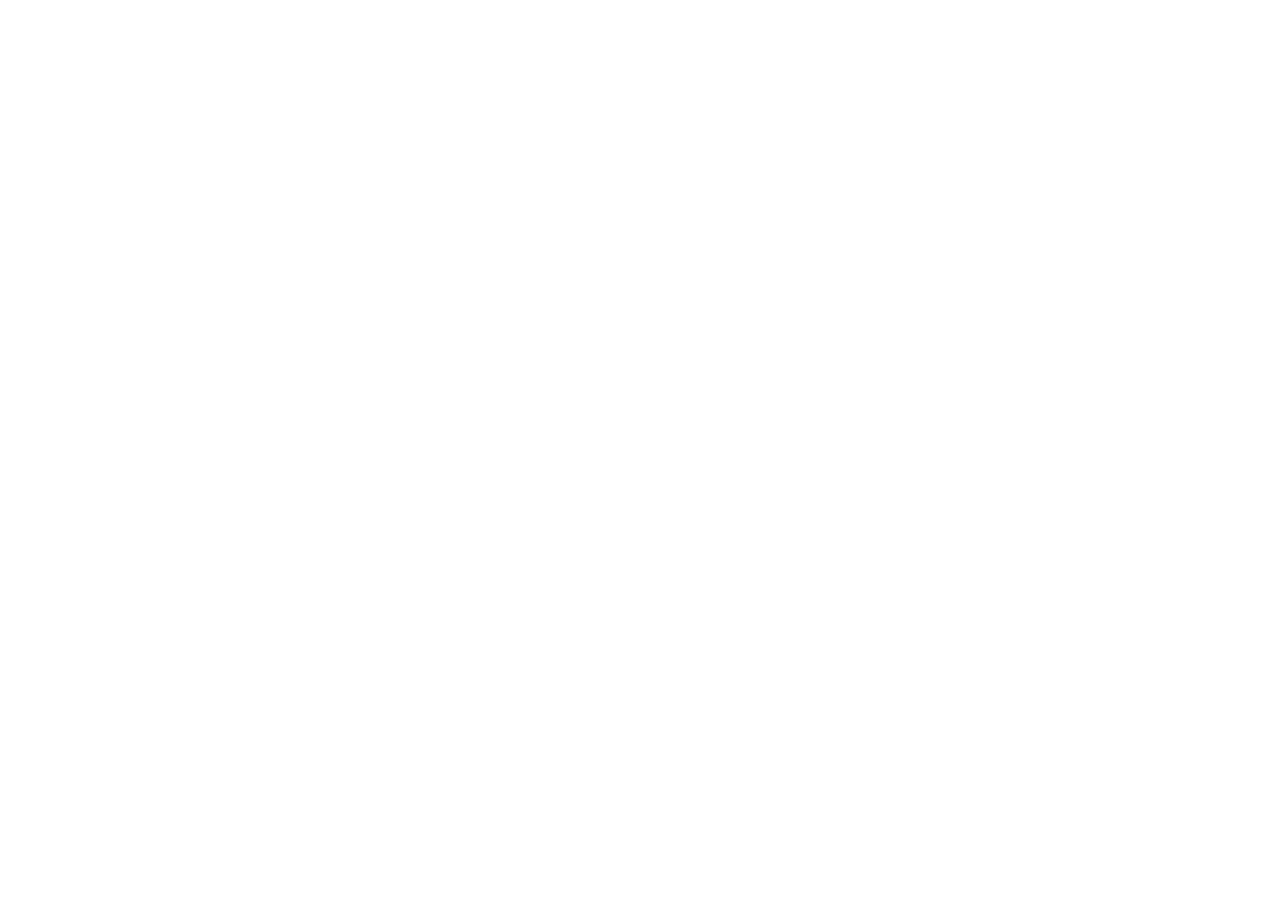
==== page2.html @ f32ee630 "u2d10Progetto end-home" ====
<!DOCTYPE html>
<html lang="en">
<head>
    <meta charset="UTF-8">
    <meta name="viewport" content="width=device-width, initial-scale=1.0">
    <title>Document</title>
    <link href="https://cdn.jsdelivr.net/npm/bootstrap@5.3.3/dist/css/bootstrap.min.css" rel="stylesheet"
    integrity="sha384-QWTKZyjpPEjISv5WaRU9OFeRpok6YctnYmDr5pNlyT2bRjXh0JMhjY6hW+ALEwIH" crossorigin="anonymous">

</head>
<body>
    
</body>
</html>
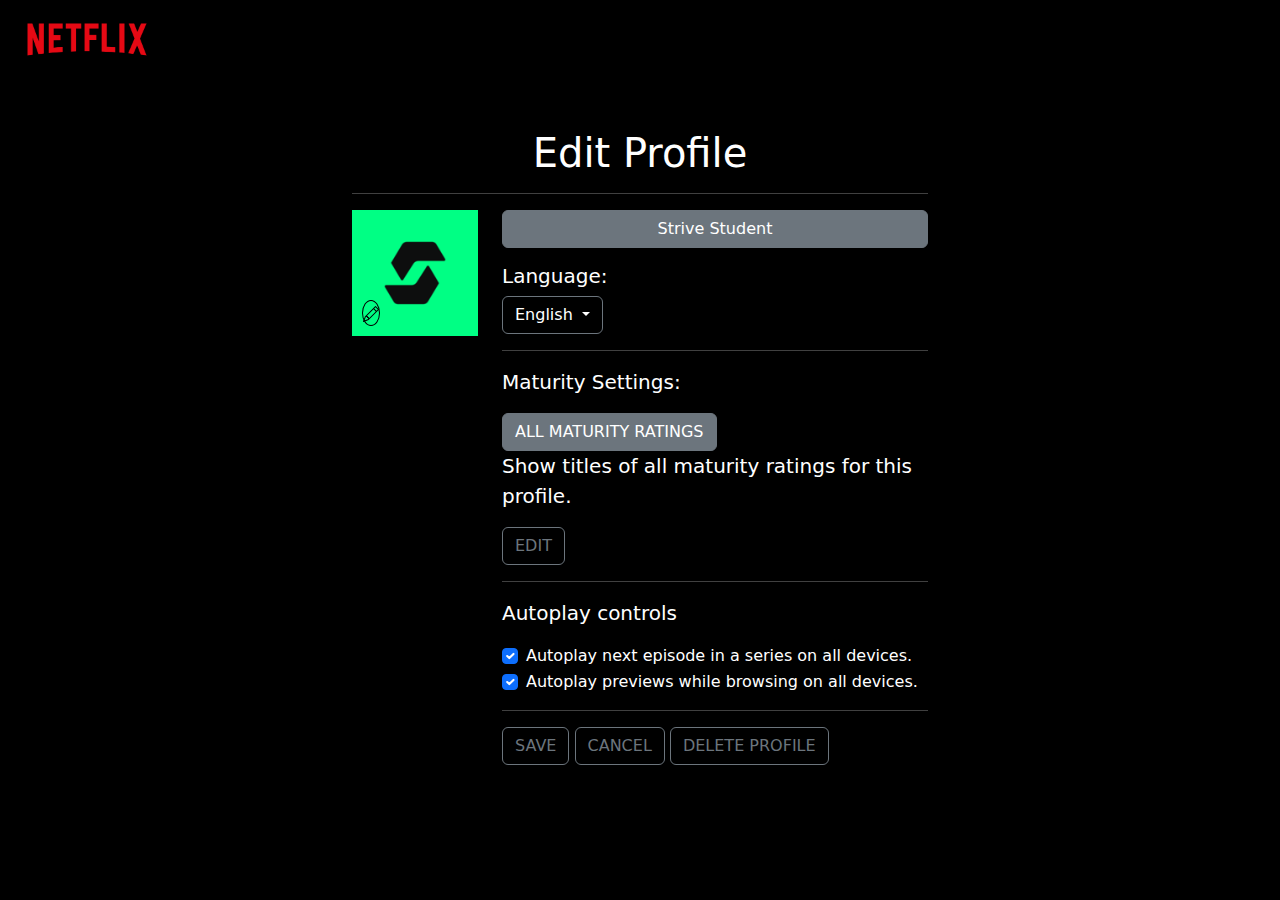
==== commit a0810833: "u2d10 pagine collegate" ====
--- a/page2.html
+++ b/page2.html
@@ -1,14 +1,155 @@
 <!DOCTYPE html>
 <html lang="en">
-<head>
-    <meta charset="UTF-8">
-    <meta name="viewport" content="width=device-width, initial-scale=1.0">
-    <title>Document</title>
-    <link href="https://cdn.jsdelivr.net/npm/bootstrap@5.3.3/dist/css/bootstrap.min.css" rel="stylesheet"
-    integrity="sha384-QWTKZyjpPEjISv5WaRU9OFeRpok6YctnYmDr5pNlyT2bRjXh0JMhjY6hW+ALEwIH" crossorigin="anonymous">
+  <head>
+    <meta charset="UTF-8" />
+    <meta name="viewport" content="width=device-width, initial-scale=1.0" />
+    <title>Settings</title>
+    <link
+      href="https://cdn.jsdelivr.net/npm/bootstrap@5.3.3/dist/css/bootstrap.min.css"
+      rel="stylesheet"
+      integrity="sha384-QWTKZyjpPEjISv5WaRU9OFeRpok6YctnYmDr5pNlyT2bRjXh0JMhjY6hW+ALEwIH"
+      crossorigin="anonymous"
+    />
+  </head>
+  <style>
+    .container {
+      max-width: 600px;
+      margin-top: 50px;
+    }
 
-</head>
-<body>
-    
-</body>
-</html>+    .profile-image {
+      position: relative;
+    }
+    .overlay-icon {
+      position: absolute;
+      bottom: 10px;
+      left: 10px;
+      border: solid 1px black;
+      border-radius: 50%;
+      cursor: pointer;
+    }
+
+    .btn:hover {
+      background-color: white;
+      color: black;
+    }
+  </style>
+
+  <body class="bg-black text-white">
+    <div class="container-fluid">
+      <div class="navbar">
+        <a class="" href="#"
+          ><img src="./assets/netflix_logo.png" alt="" width="150px"
+        /></a>
+      </div>
+    </div>
+    <div class="container">
+      <div class="text-center">
+        <h1>Edit Profile</h1>
+      </div>
+      <hr />
+      <div class="row position-relative">
+        <!-- Colonna per l'immagine -->
+        <div class="col-md-3">
+          <div class="profile-image">
+            <img
+              src="./28b22a54c96662989843912cfceff789a6bae093.png"
+              class="img-fluid"
+              alt="Profile Image"
+            />
+            <div class="overlay-icon">
+              <svg
+                xmlns="http://www.w3.org/2000/svg"
+                width="16"
+                height="16"
+                fill="black"
+                class="bi bi-pencil"
+                viewBox="0 0 16 16"
+              >
+                <path
+                  d="M12.146.146a.5.5 0 0 1 .708 0l3 3a.5.5 0 0 1 0 .708l-10 10a.5.5 0 0 1-.168.11l-5 2a.5.5 0 0 1-.65-.65l2-5a.5.5 0 0 1 .11-.168zM11.207 2.5 13.5 4.793 14.793 3.5 12.5 1.207zm1.586 3L10.5 3.207 4 9.707V10h.5a.5.5 0 0 1 .5.5v.5h.5a.5.5 0 0 1 .5.5v.5h.293zm-9.761 5.175-.106.106-1.528 3.821 3.821-1.528.106-.106A.5.5 0 0 1 5 12.5V12h-.5a.5.5 0 0 1-.5-.5V11h-.5a.5.5 0 0 1-.468-.325"
+                />
+              </svg>
+            </div>
+          </div>
+        </div>
+        <!-- Colonna per il resto del contenuto -->
+        <div class="col-md-9">
+          <div class="btn btn-secondary w-100 mb-3 px-5">Strive Student</div>
+          <h3 class="lead">Language:</h3>
+          <div class="dropdown">
+            <button
+              class="btn btn-secondary bg-black dropdown-toggle"
+              type="button"
+              data-bs-toggle="dropdown"
+              aria-expanded="false"
+            >
+              English
+            </button>
+            <ul class="dropdown-menu">
+              <li><a class="dropdown-item" href="#">Italian</a></li>
+              <li><a class="dropdown-item" href="#">Russian</a></li>
+              <li><a class="dropdown-item" href="#">Spanish</a></li>
+            </ul>
+          </div>
+          <hr />
+          <div class="form-group">
+            <p class="lead">Maturity Settings:</p>
+            <div class="btn btn-secondary btn-block">ALL MATURITY RATINGS</div>
+          </div>
+          <div>
+            <p class="lead">
+              Show titles of all maturity ratings for this profile.
+            </p>
+            <button
+              type="button"
+              class="btn btn-transparent text-secondary border border-secondary"
+            >
+              EDIT
+            </button>
+          </div>
+          <hr />
+          <div class="form-group">
+            <p class="lead">Autoplay controls</p>
+            <div class="form-check">
+              <input class="form-check-input" type="checkbox" checked />
+              <label class="form-check-label"
+                >Autoplay next episode in a series on all devices.</label
+              >
+            </div>
+            <div class="form-check">
+              <input class="form-check-input" type="checkbox" checked />
+              <label class="form-check-label"
+                >Autoplay previews while browsing on all devices.</label
+              >
+            </div>
+          </div>
+          <hr />
+          <button
+            type="button"
+            class="btn btn-transparent text-secondary border border-secondary"
+          >
+            SAVE
+          </button>
+          <button
+            type="button"
+            class="btn btn-transparent text-secondary border border-secondary"
+          >
+            CANCEL
+          </button>
+          <button
+            type="button"
+            class="btn btn-transparent text-secondary border border-secondary"
+          >
+            DELETE PROFILE
+          </button>
+        </div>
+      </div>
+    </div>
+    <script
+      src="https://cdn.jsdelivr.net/npm/bootstrap@5.3.3/dist/js/bootstrap.bundle.min.js"
+      integrity="sha384-YvpcrYf0tY3lHB60NNkmXc5s9fDVZLESaAA55NDzOxhy9GkcIdslK1eN7N6jIeHz"
+      crossorigin="anonymous"
+    ></script>
+  </body>
+</html>
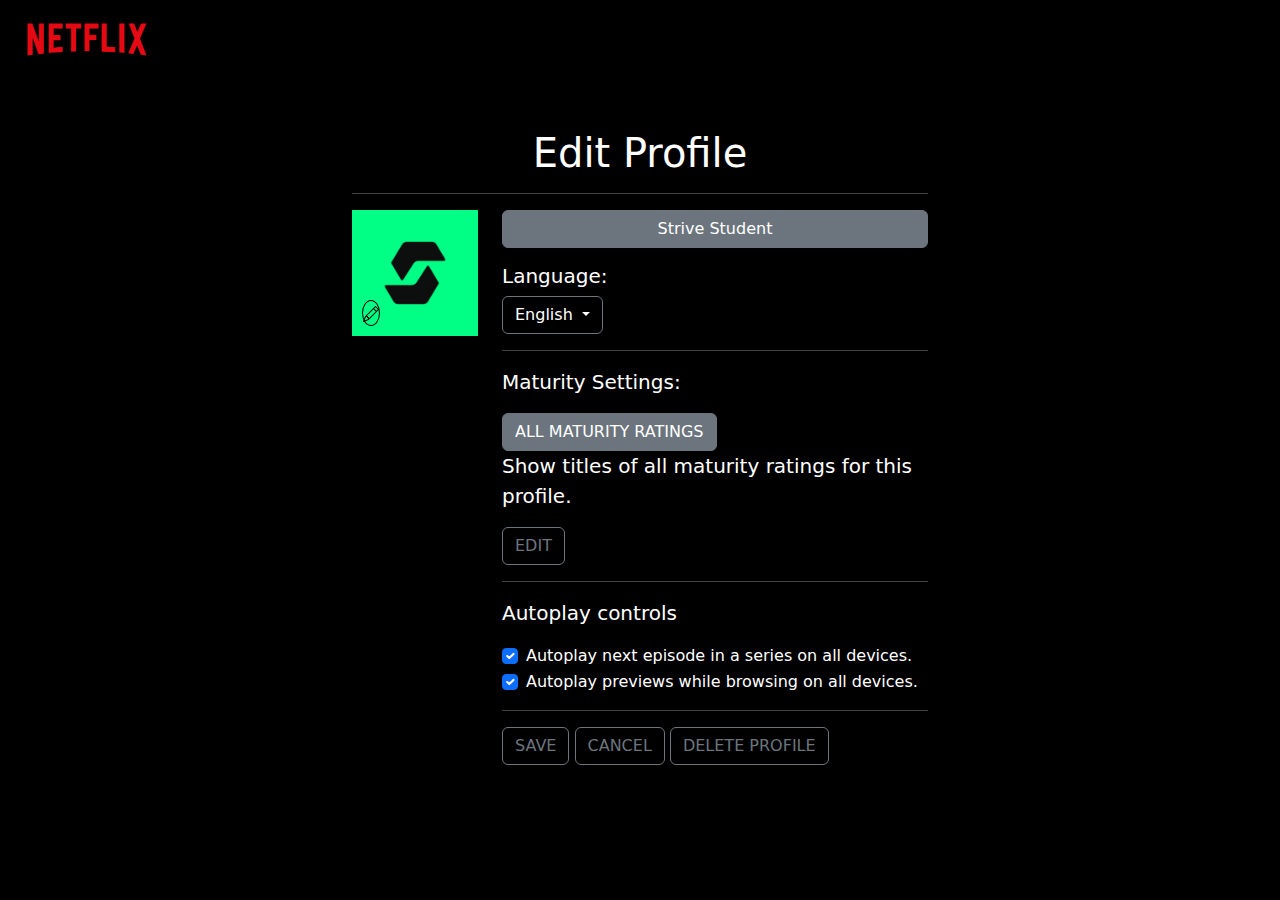
==== commit 26b85c50: "u2d10Progetto" ====
--- a/page2.html
+++ b/page2.html
@@ -38,7 +38,7 @@
   <body class="bg-black text-white">
     <div class="container-fluid">
       <div class="navbar">
-        <a class="" href="#"
+        <a class="" href="./index.html"
           ><img src="./assets/netflix_logo.png" alt="" width="150px"
         /></a>
       </div>
@@ -134,6 +134,7 @@
           <button
             type="button"
             class="btn btn-transparent text-secondary border border-secondary"
+
           >
             CANCEL
           </button>
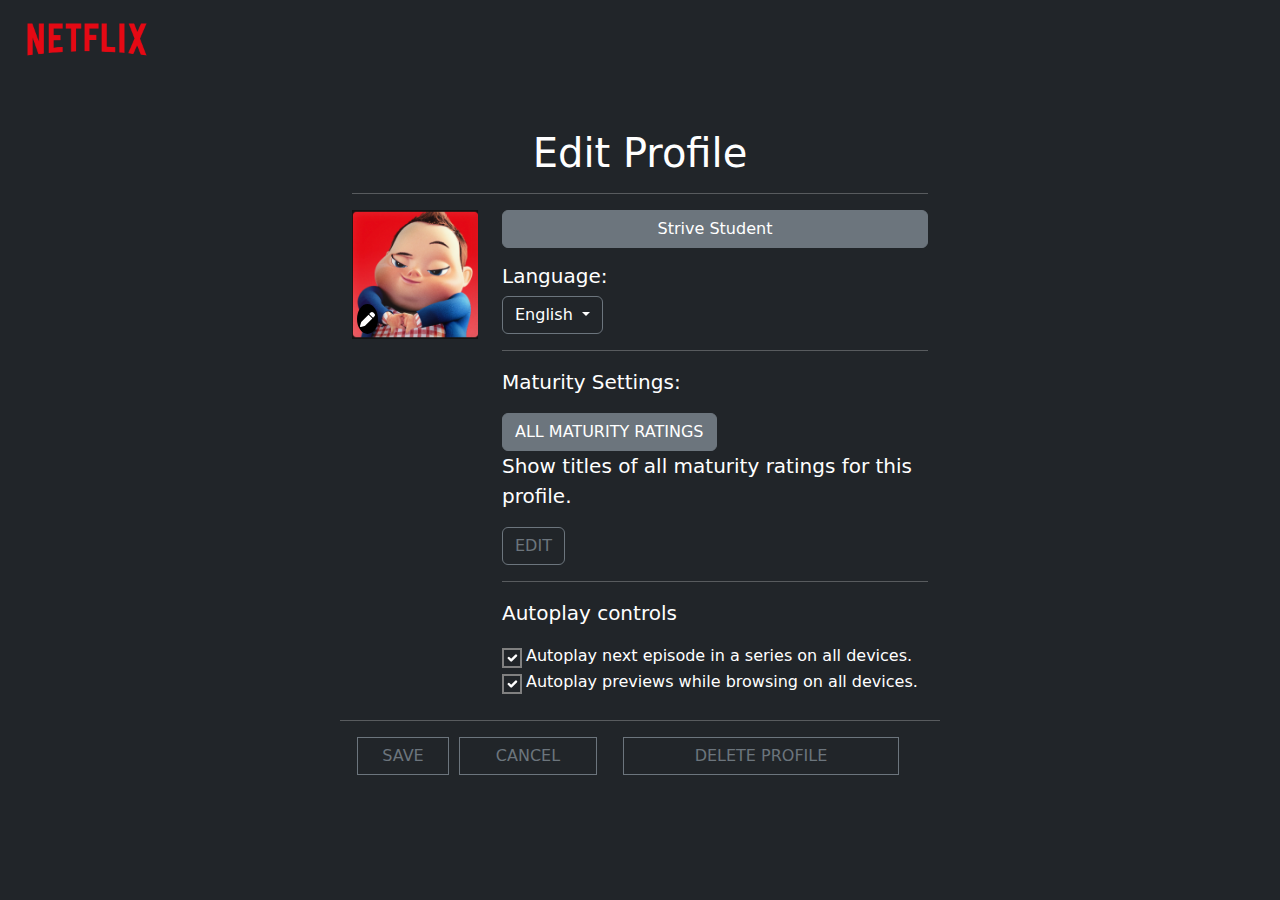
==== commit 90637846: "modifiche nella page2" ====
--- a/page2.html
+++ b/page2.html
@@ -22,20 +22,46 @@
     }
     .overlay-icon {
       position: absolute;
-      bottom: 10px;
-      left: 10px;
-      border: solid 1px black;
+      bottom: 5px;
+      left: 5px;
+      border: solid 3px black;
       border-radius: 50%;
       cursor: pointer;
+      background-color: black;
+      box-shadow: 1px, 1px, 1px black;
+    }
+    input[type="checkbox"] {
+      accent-color: grey;
+      background-color: transparent;
+      width: 20px;
+      height: 20px;
+      cursor: pointer;
+    }
+    .form-check-input:checked {
+      background-color: transparent !important;
+      border: 0;
+      border-radius: unset;
+      border: solid 2px grey;
+    }
+    .form-check-input:focus,
+    .label::after,
+    label.form-check-label:focus,
+    .form-check-input::after,
+    .form-check-input:not(:disabled):not(.disabled):active:focus {
+      border-radius: unset;
+
+      box-shadow: 0 0 0 0.1rem transparent !important;
+      border: 2px solid grey;
+      background-color: transparent;
     }
 
     .btn:hover {
       background-color: white;
-      color: black;
+      color: grey;
     }
   </style>
 
-  <body class="bg-black text-white">
+  <body class="bg-dark text-white">
     <div class="container-fluid">
       <div class="navbar">
         <a class="" href="./index.html"
@@ -53,40 +79,38 @@
         <div class="col-md-3">
           <div class="profile-image">
             <img
-              src="./28b22a54c96662989843912cfceff789a6bae093.png"
+              src="./assets/avatar.png"
               class="img-fluid"
               alt="Profile Image"
             />
             <div class="overlay-icon">
               <svg
                 xmlns="http://www.w3.org/2000/svg"
-                width="16"
-                height="16"
-                fill="black"
-                class="bi bi-pencil"
-                viewBox="0 0 16 16"
+                height="15px"
+                fill="white"
+                viewBox="0 0 512 512"
               >
                 <path
-                  d="M12.146.146a.5.5 0 0 1 .708 0l3 3a.5.5 0 0 1 0 .708l-10 10a.5.5 0 0 1-.168.11l-5 2a.5.5 0 0 1-.65-.65l2-5a.5.5 0 0 1 .11-.168zM11.207 2.5 13.5 4.793 14.793 3.5 12.5 1.207zm1.586 3L10.5 3.207 4 9.707V10h.5a.5.5 0 0 1 .5.5v.5h.5a.5.5 0 0 1 .5.5v.5h.293zm-9.761 5.175-.106.106-1.528 3.821 3.821-1.528.106-.106A.5.5 0 0 1 5 12.5V12h-.5a.5.5 0 0 1-.5-.5V11h-.5a.5.5 0 0 1-.468-.325"
+                  d="M362.7 19.3L314.3 67.7 444.3 197.7l48.4-48.4c25-25 25-65.5 0-90.5L453.3 19.3c-25-25-65.5-25-90.5 0zm-71 71L58.6 323.5c-10.4 10.4-18 23.3-22.2 37.4L1 481.2C-1.5 489.7 .8 498.8 7 505s15.3 8.5 23.7 6.1l120.3-35.4c14.1-4.2 27-11.8 37.4-22.2L421.7 220.3 291.7 90.3z"
                 />
               </svg>
             </div>
           </div>
         </div>
-        <!-- Colonna per il resto del contenuto -->
-        <div class="col-md-9">
+        <!-- Colonna per il resto  -->
+        <div class="col-md-9 mb-4">
           <div class="btn btn-secondary w-100 mb-3 px-5">Strive Student</div>
           <h3 class="lead">Language:</h3>
           <div class="dropdown">
             <button
-              class="btn btn-secondary bg-black dropdown-toggle"
+              class="btn btn-secondary bg-dark dropdown-toggle"
               type="button"
               data-bs-toggle="dropdown"
               aria-expanded="false"
             >
               English
             </button>
-            <ul class="dropdown-menu">
+            <ul class="dropdown-menu dropdown-menu-dark">
               <li><a class="dropdown-item" href="#">Italian</a></li>
               <li><a class="dropdown-item" href="#">Russian</a></li>
               <li><a class="dropdown-item" href="#">Spanish</a></li>
@@ -112,7 +136,12 @@
           <div class="form-group">
             <p class="lead">Autoplay controls</p>
             <div class="form-check">
-              <input class="form-check-input" type="checkbox" checked />
+              <input
+                class="form-check-input"
+                type="checkbox"
+                class="black"
+                checked
+              />
               <label class="form-check-label"
                 >Autoplay next episode in a series on all devices.</label
               >
@@ -124,27 +153,17 @@
               >
             </div>
           </div>
-          <hr />
-          <button
-            type="button"
-            class="btn btn-transparent text-secondary border border-secondary"
-          >
-            SAVE
-          </button>
-          <button
-            type="button"
-            class="btn btn-transparent text-secondary border border-secondary"
+        
+        </div>
+        <hr>
+        <div class="row w-100"> 
+  
+          <div class="d-flex justify-content-around"> 
 
-          >
-            CANCEL
-          </button>
-          <button
-            type="button"
-            class="btn btn-transparent text-secondary border border-secondary"
-          >
-            DELETE PROFILE
-          </button>
-        </div>
+              <button class="col-2  btn btn-trasparent text-secondary border border-secondary border rounded-0">SAVE</button>
+              <button class="col-3  btn btn-trasparent text-secondary border border-secondary border rounded-0">CANCEL</button>
+              <button class="col-6  btn btn-trasparent text-secondary border border-secondary border rounded-0 ms-3" >DELETE PROFILE</button>
+      </div>
       </div>
     </div>
     <script
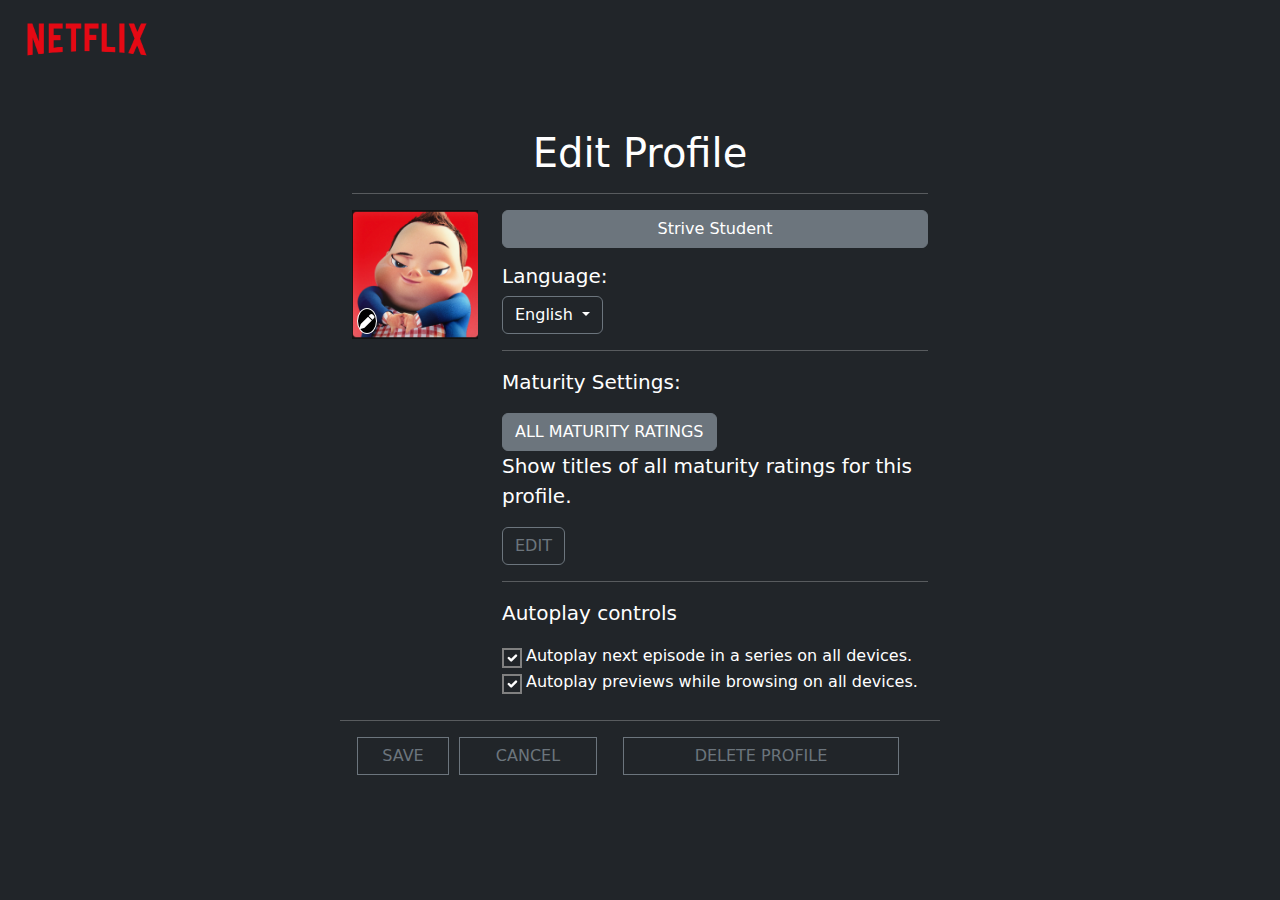
==== commit a67e960a: "ultime modifiche" ====
--- a/page2.html
+++ b/page2.html
@@ -24,7 +24,7 @@
       position: absolute;
       bottom: 5px;
       left: 5px;
-      border: solid 3px black;
+      border: solid 1px white;
       border-radius: 50%;
       cursor: pointer;
       background-color: black;
@@ -87,6 +87,7 @@
               <svg
                 xmlns="http://www.w3.org/2000/svg"
                 height="15px"
+                width="18px"
                 fill="white"
                 viewBox="0 0 512 512"
               >
